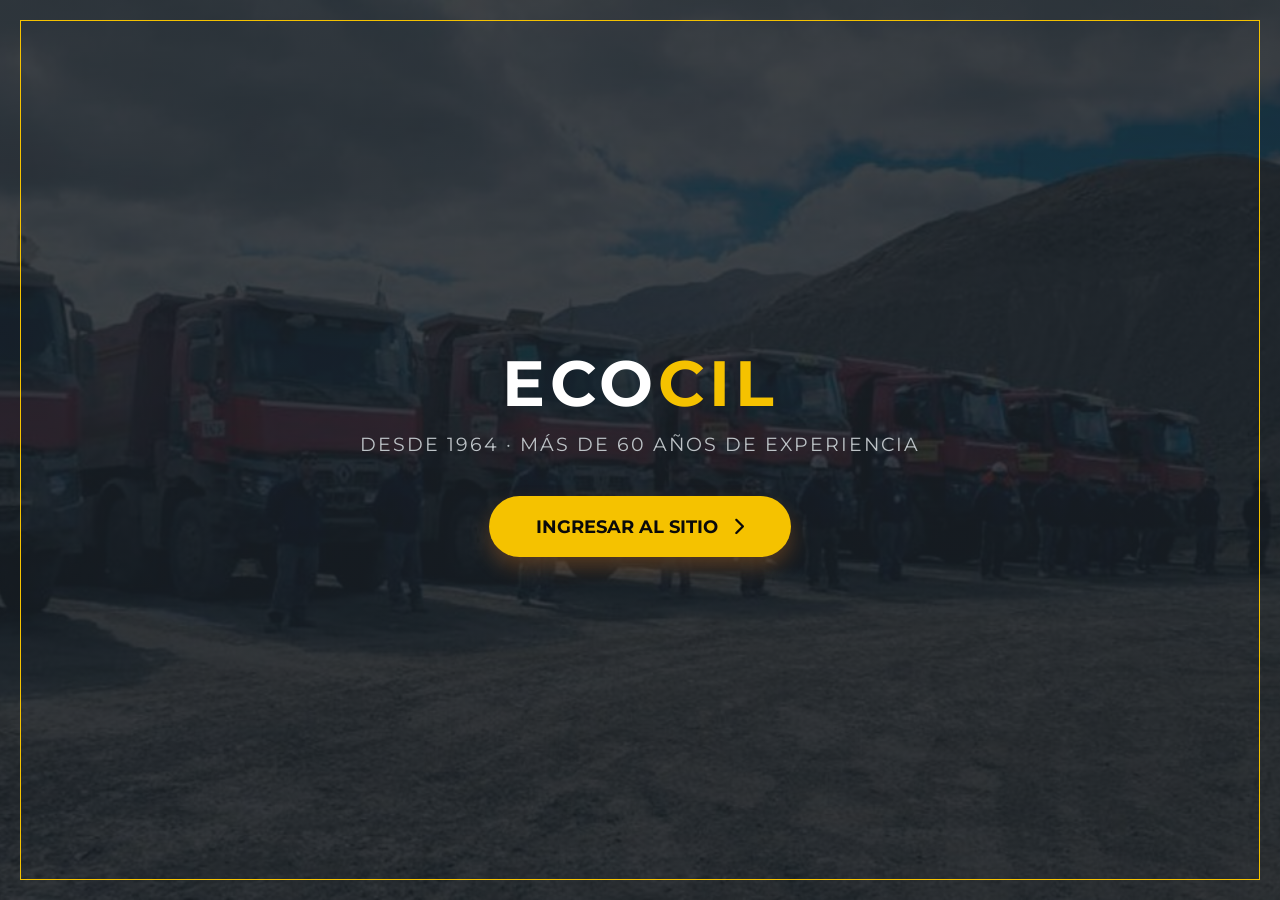
==== index.html @ 7b939b6f "Add files via upload" ====
<!DOCTYPE html>
<html lang="es">
<head>
    <meta charset="UTF-8">
    <meta name="viewport" content="width=device-width, initial-scale=1.0">
    <title>ECOCIL | Movimiento de Tierras</title>
    <link rel="stylesheet" href="https://cdnjs.cloudflare.com/ajax/libs/font-awesome/6.0.0/css/all.min.css">
    <link href="https://fonts.googleapis.com/css2?family=Montserrat:wght@400;700&display=swap" rel="stylesheet">
    
    <style>
        * {
            margin: 0;
            padding: 0;
            box-sizing: border-box;
        }

        body, html {
            height: 100%;
            font-family: 'Montserrat', sans-serif;
            background-color: #2c3e50; /* El azul oscuro de la V3 */
            overflow: hidden;
        }

        /* Fondo con superposición (Overlay) */
        .hero-container {
            height: 100vh;
            display: flex;
            align-items: center;
            justify-content: center;
            text-align: center;
            position: relative;
            /* Imagen de fondo genérica industrial/maquinaria */
            background: linear-gradient(rgba(27, 32, 37, 0.85), rgba(23, 31, 39, 0.85)), 
                        url('/assets/css/images/Foto_portada0.jpg');
            background-size: cover;
            background-position: center;
        }

        .content {
            z-index: 2;
            padding: 20px;
            animation: fadeIn 1.2s ease-out;
        }

        /* Estilo del Logo/Marca */
        .brand-name {
            color: #ffffff;
            font-size: 4rem;
            font-weight: 700;
            letter-spacing: 5px;
            margin-bottom: 10px;
            text-transform: uppercase;
        }

        .brand-name span {
            color: #F5C200; /* El naranja característico */
        }

        .subtitle {
            color: #bdc3c7;
            font-size: 1.2rem;
            margin-bottom: 40px;
            letter-spacing: 2px;
            text-transform: uppercase;
        }

        /* El botón central */
        .btn-enter {
            display: inline-block;
            padding: 18px 45px;
            background-color: #F5C200;
            color: #0A0A0A;
            text-decoration: none;
            font-weight: bold;
            font-size: 1.1rem;
            border-radius: 50px;
            transition: all 0.3s ease;
            box-shadow: 0 10px 20px rgba(230, 126, 34, 0.3);
            border: 2px solid transparent;
        }

        .btn-enter:hover {
            background-color: transparent;
            border-color: #F5C200;
            transform: translateY(-5px);
            box-shadow: 0 15px 30px #F5C200;
            color: #ffffff;
        }

        .btn-enter i {
            margin-left: 10px;
        }

        /* Animación suave de entrada */
        @keyframes fadeIn {
            from { opacity: 0; transform: translateY(20px); }
            to { opacity: 1; transform: translateY(0); }
        }

        /* Decoración de bordes */
        .frame {
            position: absolute;
            top: 20px;
            bottom: 20px;
            left: 20px;
            right: 20px;
            border: 1px solid #F5C200;
            pointer-events: none;
        }
    </style>
</head>
<body>

    <div class="hero-container">
        <div class="frame"></div>
        
        <div class="content">
            <h1 class="brand-name">ECO<span>CIL</span></h1>
            <p class="subtitle">Desde 1964 · Más de 60 años de experiencia</p>
            
            <a href="landing.html" class="btn-enter">
                INGRESAR AL SITIO <i class="fas fa-chevron-right"></i>
            </a>
        </div>
        
    </div>
    
</body>
</html>
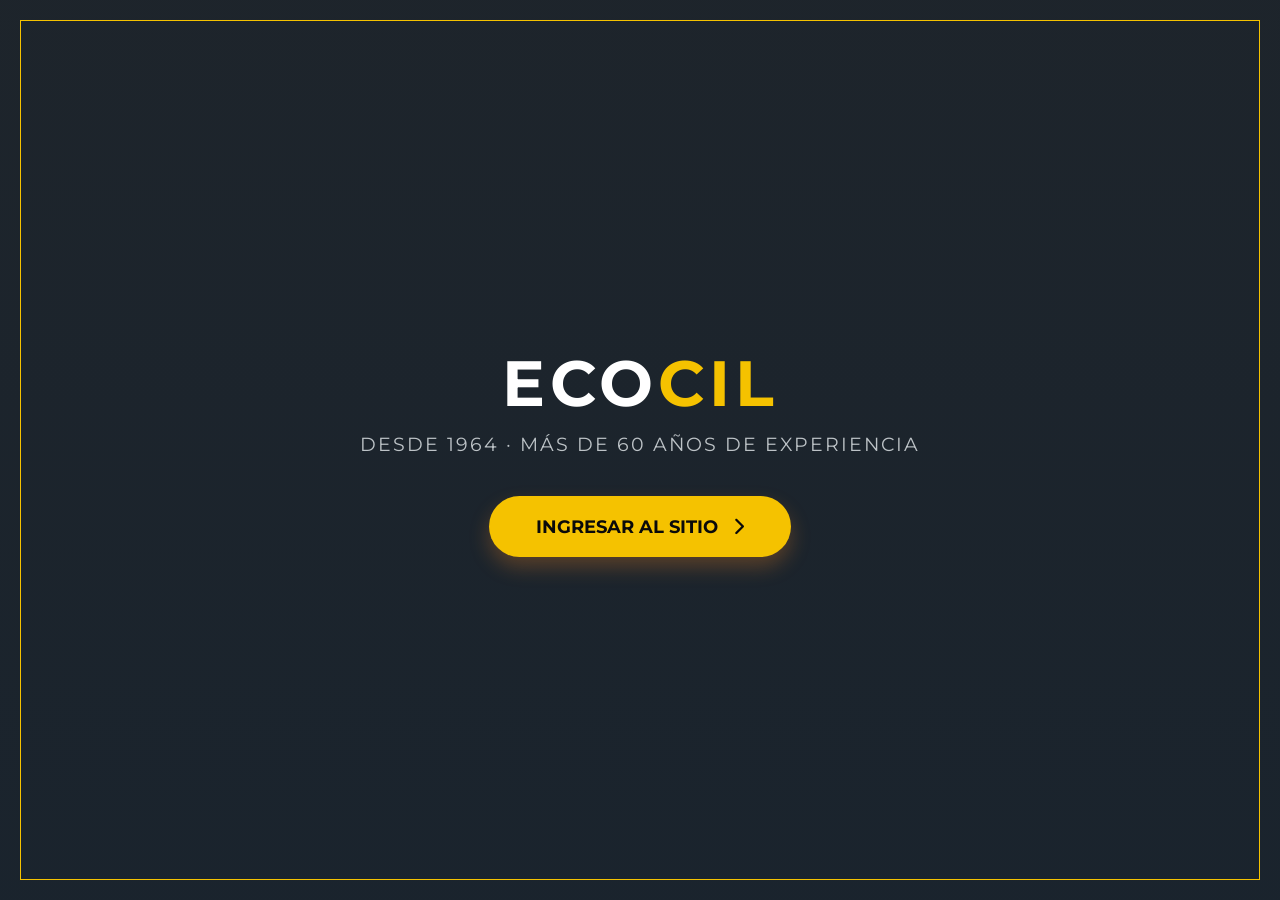
==== commit 2aa6badf: "Update index.html" ====
--- a/index.html
+++ b/index.html
@@ -31,7 +31,7 @@
             position: relative;
             /* Imagen de fondo genérica industrial/maquinaria */
             background: linear-gradient(rgba(27, 32, 37, 0.85), rgba(23, 31, 39, 0.85)), 
-                        url('/assets/css/images/Foto_portada0.jpg');
+                        url('https://images.unsplash.com/photo-1581094794329-c8112a89af12?q=80&w=2000');
             background-size: cover;
             background-position: center;
         }
@@ -126,4 +126,4 @@
     </div>
     
 </body>
-</html>+</html>
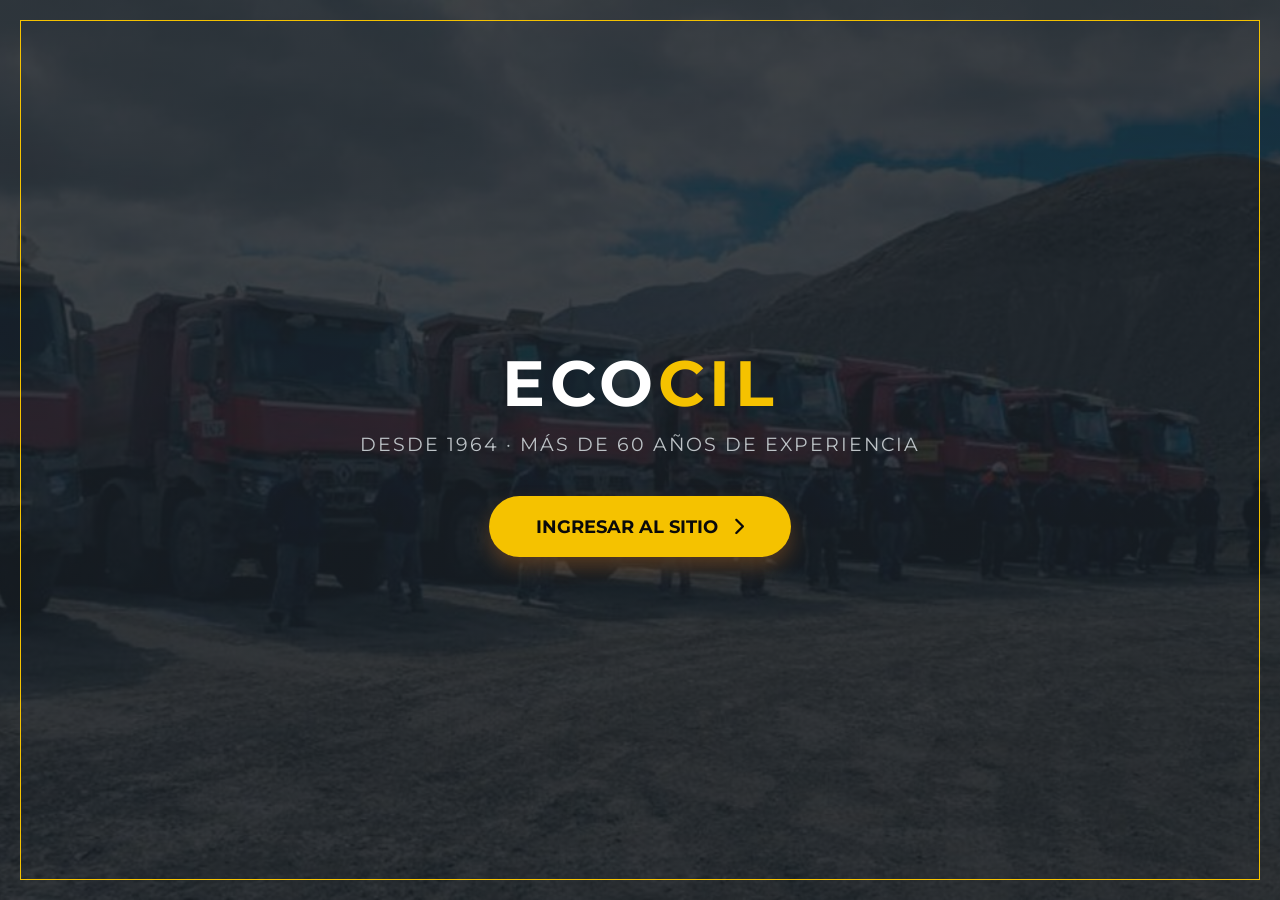
==== commit 157ec648: "Update index.html" ====
--- a/index.html
+++ b/index.html
@@ -31,7 +31,7 @@
             position: relative;
             /* Imagen de fondo genérica industrial/maquinaria */
             background: linear-gradient(rgba(27, 32, 37, 0.85), rgba(23, 31, 39, 0.85)), 
-                        url('https://images.unsplash.com/photo-1581094794329-c8112a89af12?q=80&w=2000');
+                        url('https://c-salas.github.io/Ecocil-V3/images/fotoportada.jpg');
             background-size: cover;
             background-position: center;
         }
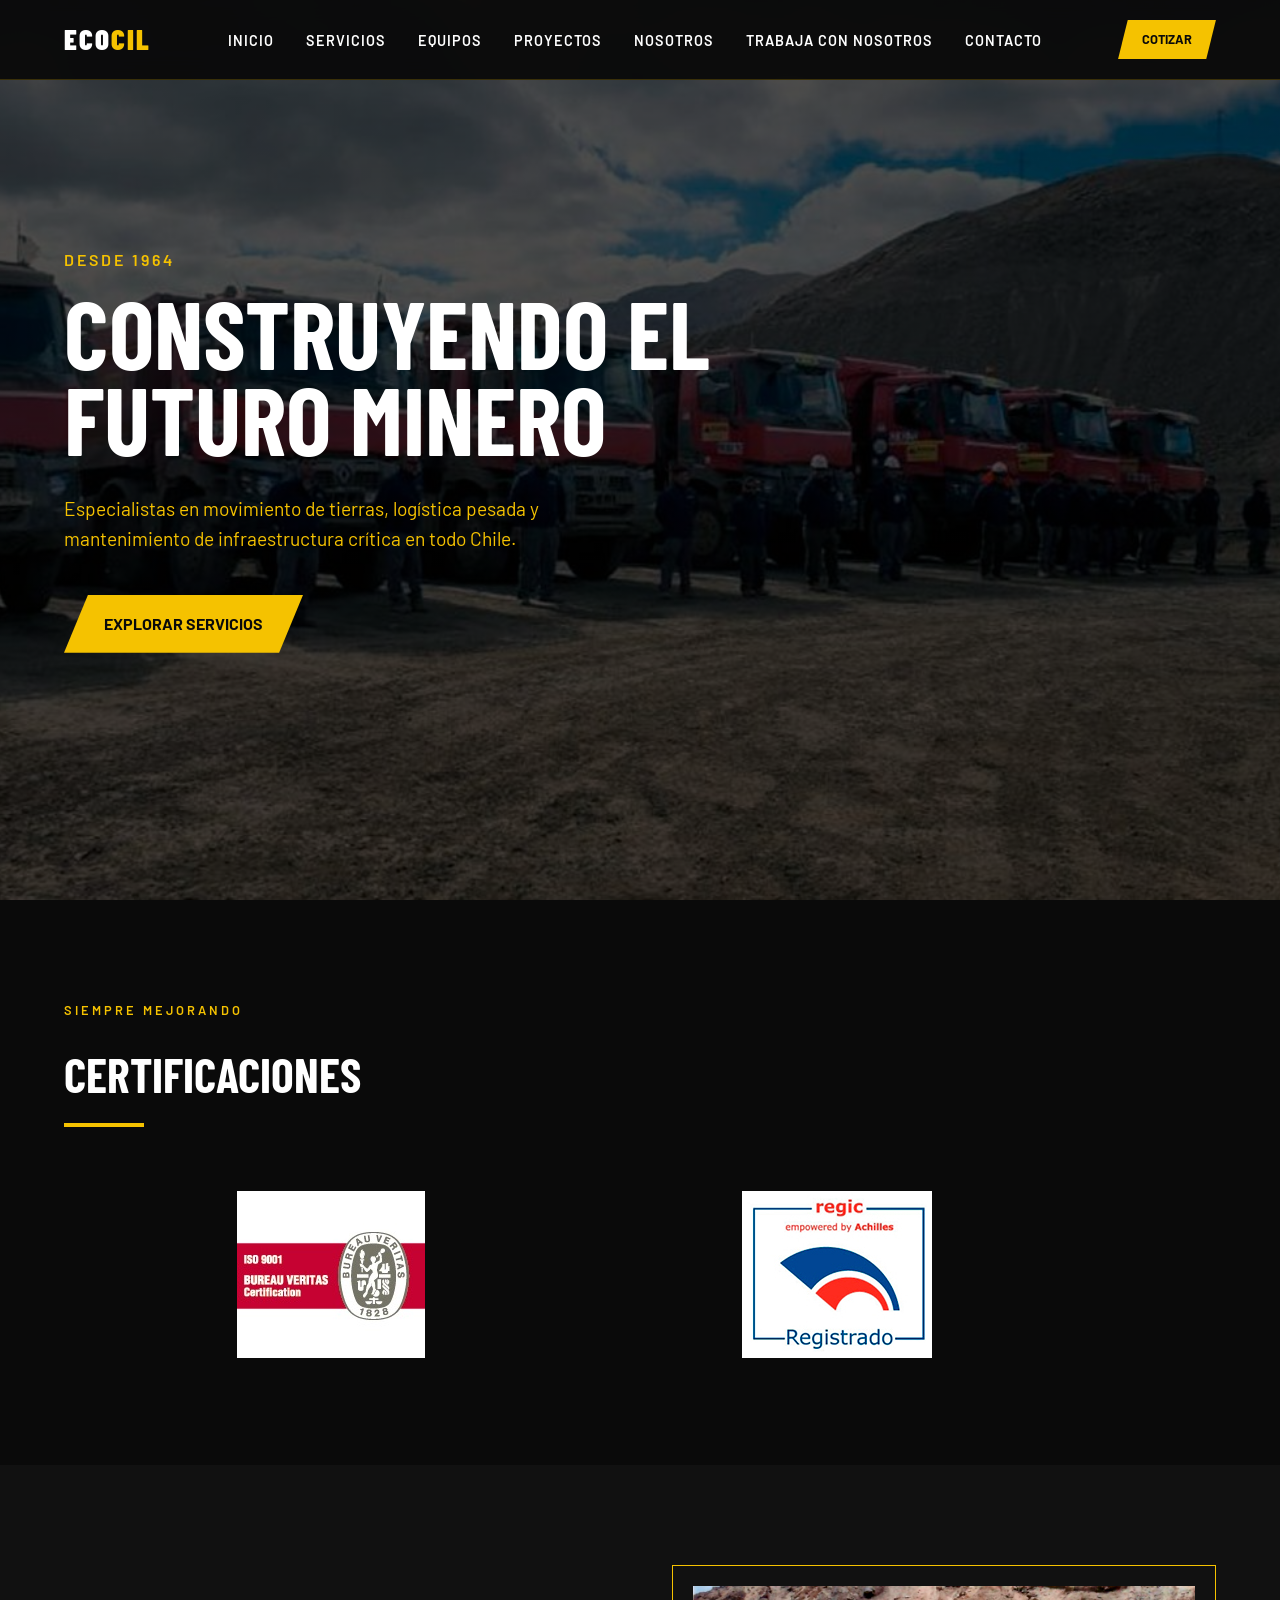
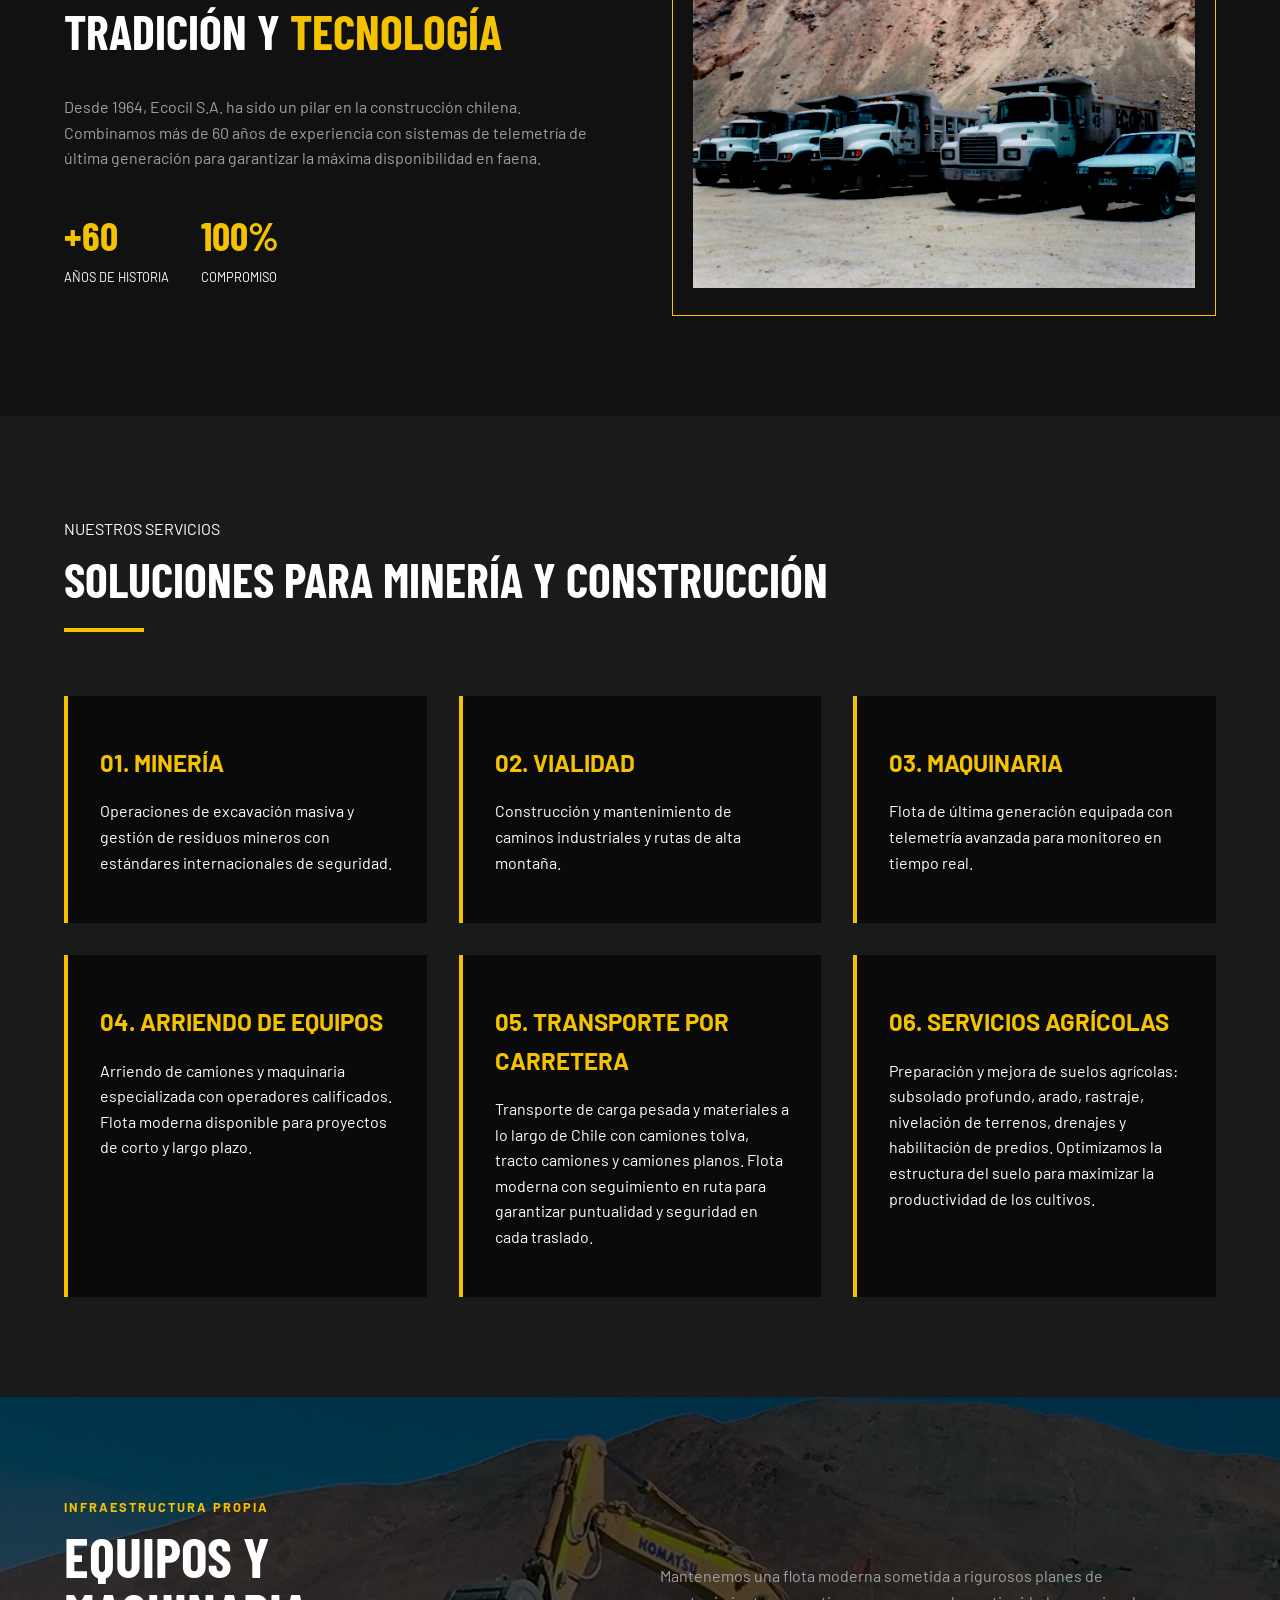
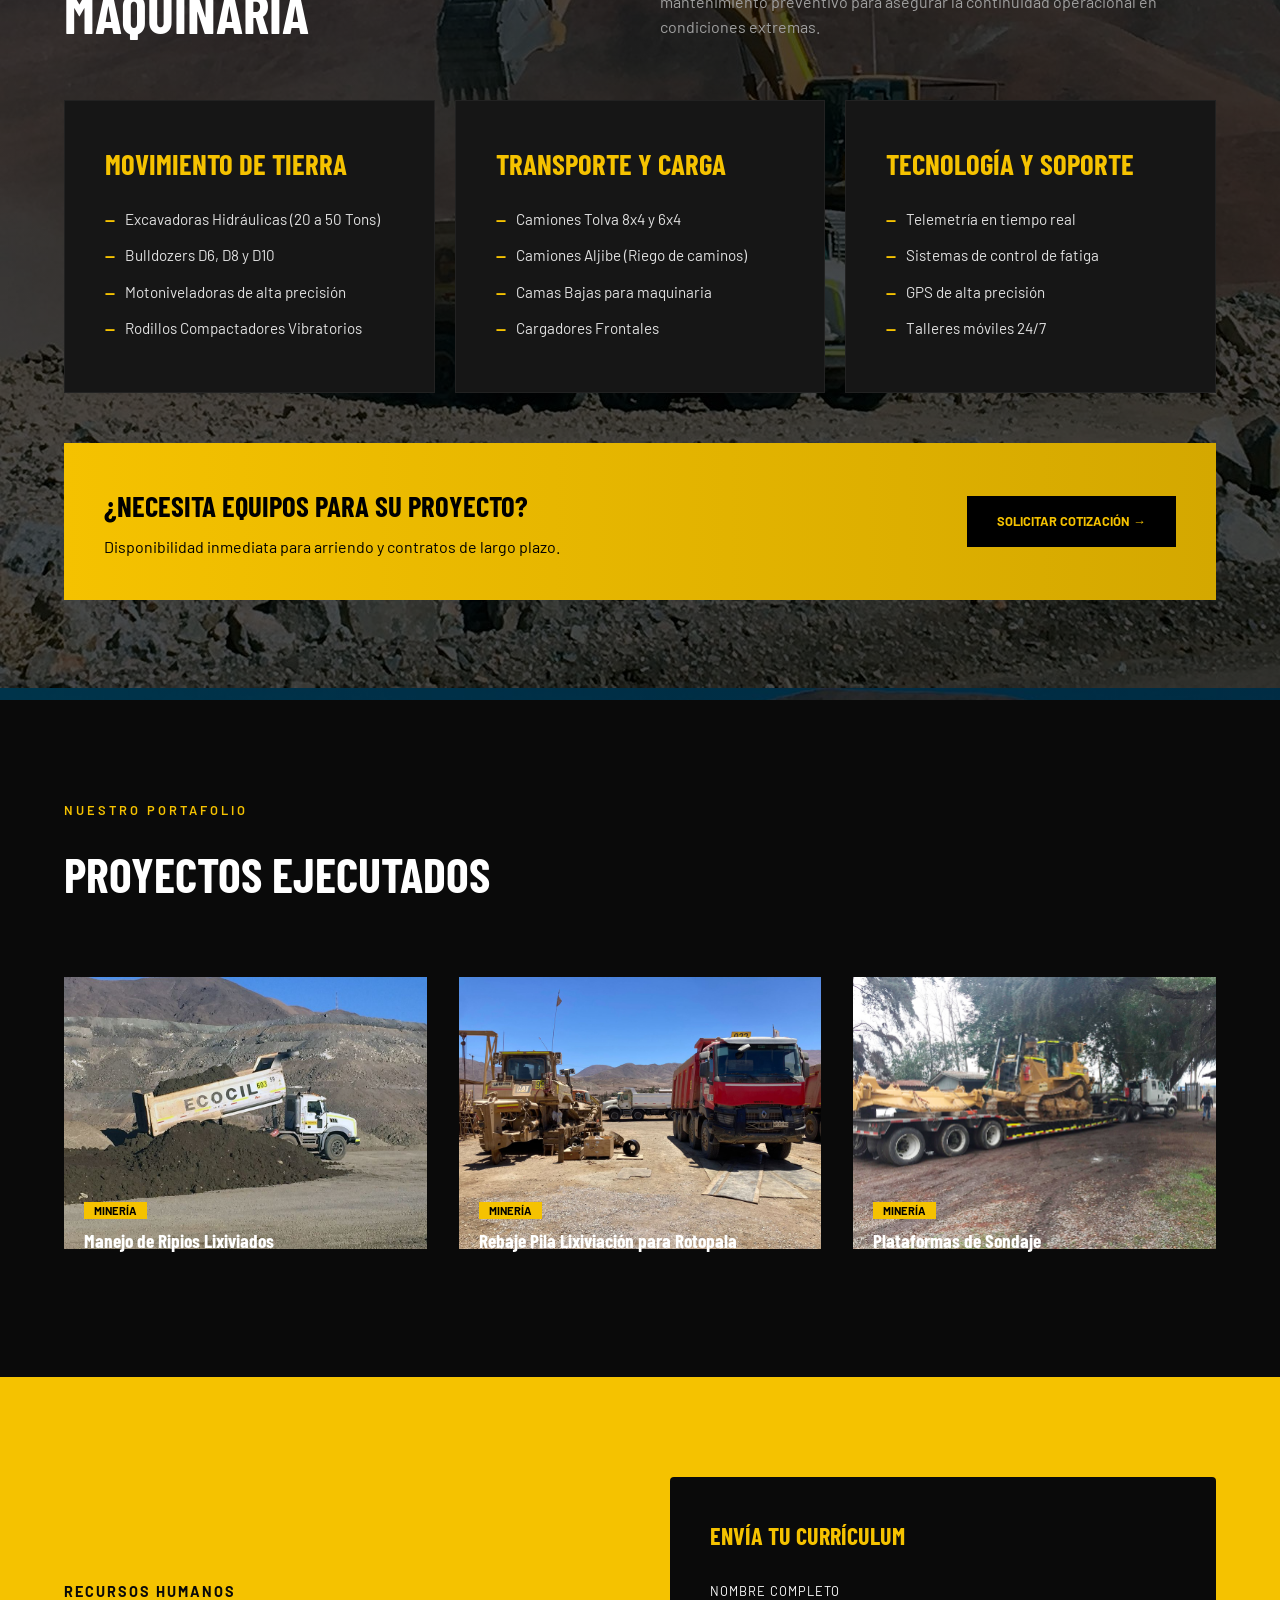
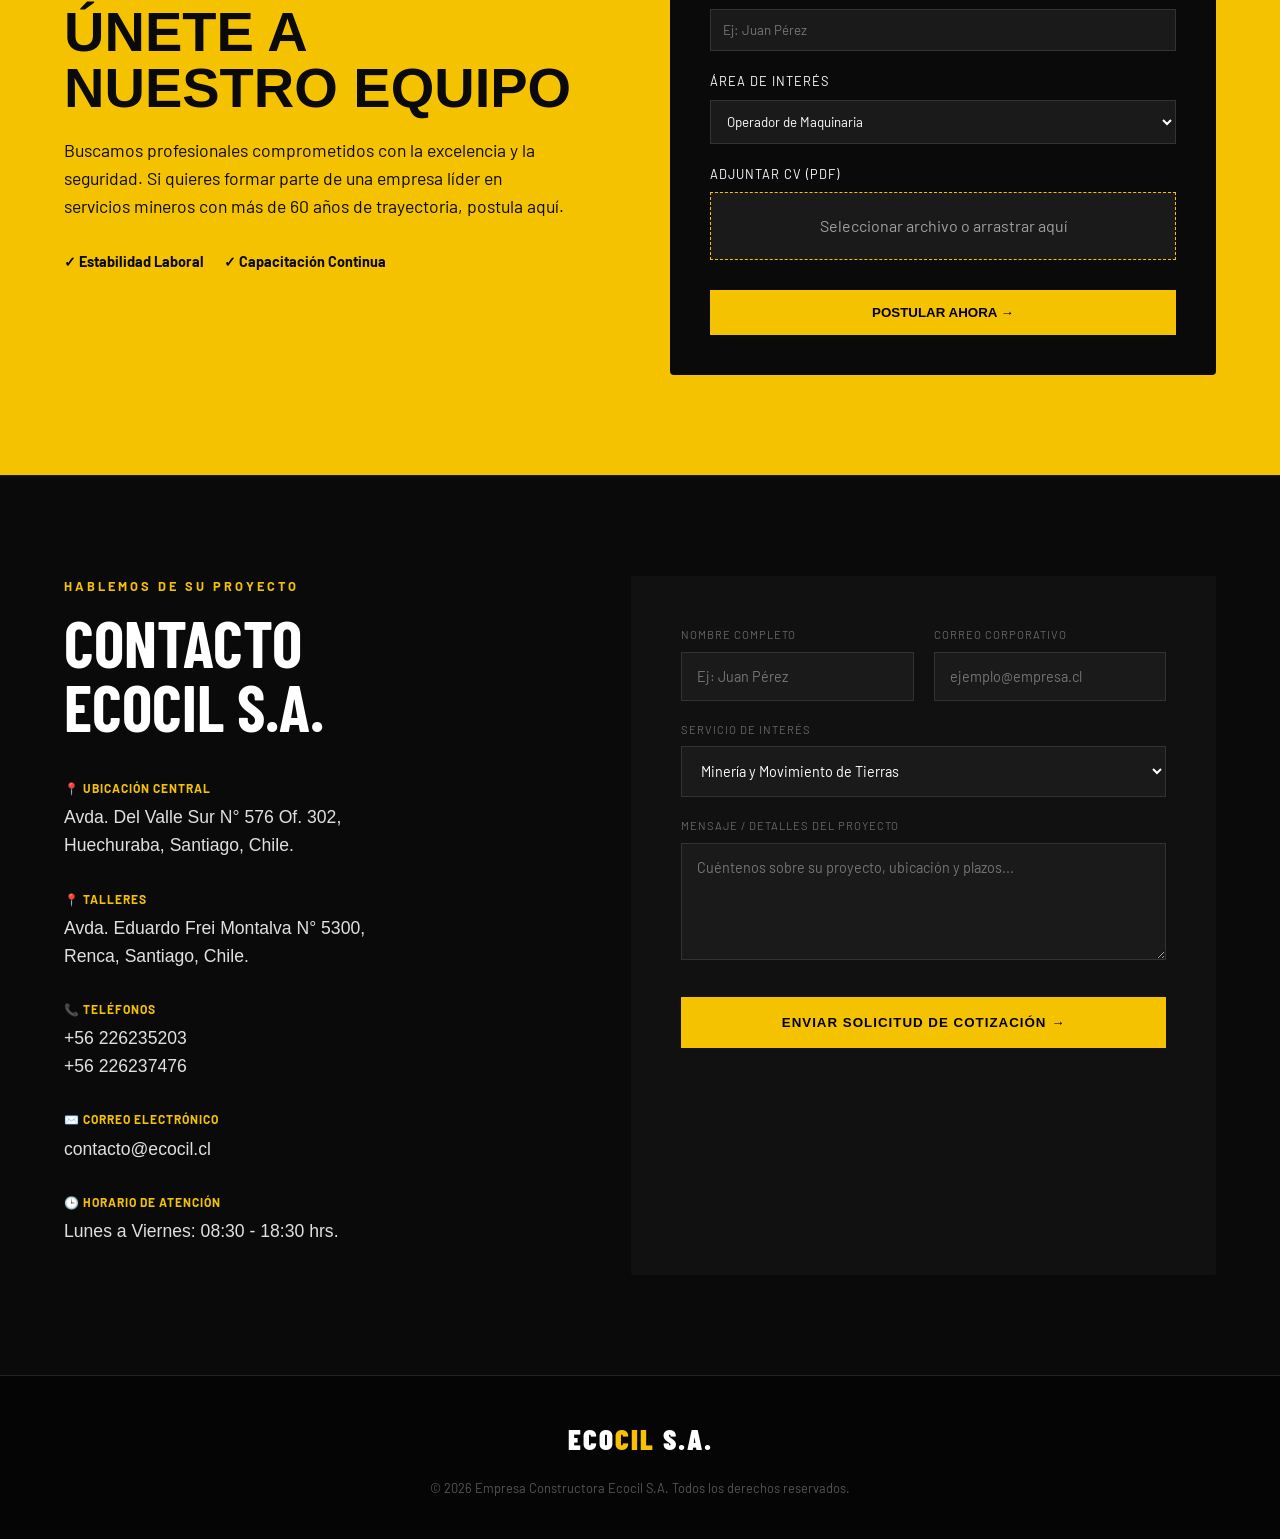
==== commit ea77a191: "Add files via upload" ====
--- a/index.html
+++ b/index.html
@@ -3,127 +3,358 @@
 <head>
     <meta charset="UTF-8">
     <meta name="viewport" content="width=device-width, initial-scale=1.0">
-    <title>ECOCIL | Movimiento de Tierras</title>
-    <link rel="stylesheet" href="https://cdnjs.cloudflare.com/ajax/libs/font-awesome/6.0.0/css/all.min.css">
-    <link href="https://fonts.googleapis.com/css2?family=Montserrat:wght@400;700&display=swap" rel="stylesheet">
-    
-    <style>
-        * {
-            margin: 0;
-            padding: 0;
-            box-sizing: border-box;
-        }
-
-        body, html {
-            height: 100%;
-            font-family: 'Montserrat', sans-serif;
-            background-color: #2c3e50; /* El azul oscuro de la V3 */
-            overflow: hidden;
-        }
-
-        /* Fondo con superposición (Overlay) */
-        .hero-container {
-            height: 100vh;
-            display: flex;
-            align-items: center;
-            justify-content: center;
-            text-align: center;
-            position: relative;
-            /* Imagen de fondo genérica industrial/maquinaria */
-            background: linear-gradient(rgba(27, 32, 37, 0.85), rgba(23, 31, 39, 0.85)), 
-                        url('https://c-salas.github.io/Ecocil-V3/images/fotoportada.jpg');
-            background-size: cover;
-            background-position: center;
-        }
-
-        .content {
-            z-index: 2;
-            padding: 20px;
-            animation: fadeIn 1.2s ease-out;
-        }
-
-        /* Estilo del Logo/Marca */
-        .brand-name {
-            color: #ffffff;
-            font-size: 4rem;
-            font-weight: 700;
-            letter-spacing: 5px;
-            margin-bottom: 10px;
-            text-transform: uppercase;
-        }
-
-        .brand-name span {
-            color: #F5C200; /* El naranja característico */
-        }
-
-        .subtitle {
-            color: #bdc3c7;
-            font-size: 1.2rem;
-            margin-bottom: 40px;
-            letter-spacing: 2px;
-            text-transform: uppercase;
-        }
-
-        /* El botón central */
-        .btn-enter {
-            display: inline-block;
-            padding: 18px 45px;
-            background-color: #F5C200;
-            color: #0A0A0A;
-            text-decoration: none;
-            font-weight: bold;
-            font-size: 1.1rem;
-            border-radius: 50px;
-            transition: all 0.3s ease;
-            box-shadow: 0 10px 20px rgba(230, 126, 34, 0.3);
-            border: 2px solid transparent;
-        }
-
-        .btn-enter:hover {
-            background-color: transparent;
-            border-color: #F5C200;
-            transform: translateY(-5px);
-            box-shadow: 0 15px 30px #F5C200;
-            color: #ffffff;
-        }
-
-        .btn-enter i {
-            margin-left: 10px;
-        }
-
-        /* Animación suave de entrada */
-        @keyframes fadeIn {
-            from { opacity: 0; transform: translateY(20px); }
-            to { opacity: 1; transform: translateY(0); }
-        }
-
-        /* Decoración de bordes */
-        .frame {
-            position: absolute;
-            top: 20px;
-            bottom: 20px;
-            left: 20px;
-            right: 20px;
-            border: 1px solid #F5C200;
-            pointer-events: none;
-        }
-    </style>
+    <title>Ecocil S.A. | Innovación en Construcción</title>
+	<link rel="stylesheet" href="assets/css/main.css" />
+    <link href="https://fonts.googleapis.com/css2?family=Barlow+Condensed:wght@700;900&family=Barlow:wght@300;400;600&display=swap" rel="stylesheet">
+	
 </head>
 <body>
 
-    <div class="hero-container">
-        <div class="frame"></div>
+    <nav>
+        <div class="logo">
+            <a href="index.html">ECO<span>CIL</span></a>
+        </div>
+        <ul class="nav-links">
+            <li><a href="index.html">Inicio</a></li>
+            <li><a href="servicios.html">Servicios</a></li>
+			<li><a href="maquinaria.html">Equipos</a></li>
+            <li><a href="proyectos.html">Proyectos</a></li>
+			<li><a href="nosotros.html">Nosotros</a></li>
+			<li><a href="#unete">Trabaja con Nosotros</a></li>
+            <li><a href="#contacto">Contacto</a></li>
+        </ul>
+        <a href="#contacto" class="btn" style="padding: 0.6rem 1.5rem; font-size: 0.8rem;">Cotizar</a>
+    </nav>
+
+	<!--Inicio-->
+
+    <section class="hero" id="inicio">
+        <div class="hero-content reveal">
+            <span class="hero-tag">Desde 1964</span>
+            <h1>Construyendo el <br><span>Futuro Minero</span></h1>
+            <p style="font-size: 1.2rem; color: #f5c200; margin-bottom: 2.5rem; max-width: 600px;">
+                Especialistas en movimiento de tierras, logística pesada y mantenimiento de infraestructura crítica en todo Chile.
+            </p>
+            <a href="#servicios" class="btn">Explorar Servicios</a>
+        </div>
+    </section>
+
+    	<!--Certificaciones-->
+    <section id="proyectos" style="padding: 100px 5%;">
+        <div class="section-header reveal">
+            <span class="hero-tag" style="font-size: 0.8rem;">Siempre mejorando</span>
+            <h2>Certificaciones</h2>
+            <div style="width: 80px; height: 4px; background: var(--primary); margin-top: 10px;"></div>
+        </div>
+        <div style="padding-left: 15%;">
+            <div class="services-grid">
+                <div class="reveal" >
+                    <img src="/images/bureauveritas.jpg"    brightness(0.6); transition: var(--transition);">
+                    <div style="position: absolute; bottom: 20px;">
+    
+                    </div>
+                </div>
+                <div class="reveal" >
+                    <img src="/images/registro.jpg"    brightness(0.6); transition: var(--transition);">                  
+                    </div>
+
+            </div>
+        </div>
+    </section>
+
+
+    	<!--Nosotros-->
+
+    <section id="nosotros" style="padding: 100px 5%; background: #111; display: grid; grid-template-columns: repeat(auto-fit, minmax(300px, 1fr)); gap: 4rem; align-items: center;">
+        <div class="reveal">
+            <h2 style="font-family: 'Barlow Condensed'; font-size: 3rem; margin-bottom: 1.5rem;">TRADICIÓN Y <span style="color: var(--primary);">TECNOLOGÍA</span></h2>
+            <p style="color: var(--text-gray); margin-bottom: 2rem;">
+                Desde 1964, Ecocil S.A. ha sido un pilar en la construcción chilena. Combinamos más de 60 años de experiencia con sistemas de telemetría de última generación para garantizar la máxima disponibilidad en faena.
+            </p>
+            <div style="display: flex; gap: 2rem;">
+                <div>
+                    <h3 style="color: var(--primary); font-size: 2.5rem; font-family: 'Barlow Condensed';">+60</h3>
+                    <p style="font-size: 0.8rem; text-transform: uppercase;">Años de Historia</p>
+                </div>
+                <div>
+                    <h3 style="color: var(--primary); font-size: 2.5rem; font-family: 'Barlow Condensed';">100%</h3>
+                    <p style="font-size: 0.8rem; text-transform: uppercase;">Compromiso</p>
+                </div>
+            </div>
+        </div>
+        <div class="reveal" style="border: 1px solid var(--primary); padding: 20px; position: relative;">
+            <img src="/images/nosotros_1.jpg" style="width: 100%; filter: contrast(1.2);">
+        </div>
+    </section>
+
+
+	<!--Servicios-->
+
+    <section class="services" id="servicios">
+        <div class="section-header reveal">
+			<p>NUESTROS SERVICIOS</p>
+            <h2>Soluciones para Minería y Construcción</h2>
+            <div style="width: 80px; height: 4px; background: var(--primary); margin-top: 10px;"></div>
+            
+        </div>
+        <div class="services-grid">
+            <div class="service-card reveal">
+                <h3>01. Minería</h3>
+                <p>Operaciones de excavación masiva y gestión de residuos mineros con estándares internacionales de seguridad.</p>
+            </div>
+            <div class="service-card reveal">
+                <h3>02. Vialidad</h3>
+                <p>Construcción y mantenimiento de caminos industriales y rutas de alta montaña.</p>
+            </div>
+            <div class="service-card reveal">
+                <h3>03. Maquinaria</h3>
+                <p>Flota de última generación equipada con telemetría avanzada para monitoreo en tiempo real.</p>
+            </div>
+			    <div class="service-card reveal">
+                <h3>04. Arriendo de Equipos</h3>
+                <p>Arriendo de camiones y maquinaria especializada con operadores calificados. Flota moderna disponible para proyectos de corto y largo plazo.</p>
+            </div>
+			    <div class="service-card reveal">
+                <h3>05. Transporte por Carretera</h3>
+                <p>Transporte de carga pesada y materiales a lo largo de Chile con camiones tolva, tracto camiones y camiones planos. Flota moderna con seguimiento en ruta para garantizar puntualidad y seguridad en cada traslado.</p>
+            </div>
+			    <div class="service-card reveal">
+                <h3>06. Servicios Agrícolas</h3>
+                <p>Preparación y mejora de suelos agrícolas: subsolado profundo, arado, rastraje, nivelación de terrenos, drenajes y habilitación de predios. Optimizamos la estructura del suelo para maximizar la productividad de los cultivos.</p>
+            </div>
+        </div>
+    </section>
+
+	<!--Equipos-->
+
+
+<section class="maquinaria-section" id="maquinaria">
+    <div class="maquinaria-header reveal">
+        <div>
+            <span class="tag">Infraestructura Propia</span>
+            <h2>Equipos y <br>Maquinaria</h2>
+        </div>
+        <p>
+            Mantenemos una flota moderna sometida a rigurosos planes de mantenimiento preventivo para asegurar la continuidad operacional en condiciones extremas.
+        </p>
+    </div>
+
+    <div class="equipos-grid">
+        <article class="equipo-card">
+            <h3>Movimiento de Tierra</h3>
+            <ul>
+                <li>Excavadoras Hidráulicas (20 a 50 Tons)</li>
+                <li>Bulldozers D6, D8 y D10</li>
+                <li>Motoniveladoras de alta precisión</li>
+                <li>Rodillos Compactadores Vibratorios</li>
+            </ul>
+        </article>
+
+        <article class="equipo-card">
+            <h3>Transporte y Carga</h3>
+            <ul>
+                <li>Camiones Tolva 8x4 y 6x4</li>
+                <li>Camiones Aljibe (Riego de caminos)</li>
+                <li>Camas Bajas para maquinaria</li>
+                <li>Cargadores Frontales</li>
+            </ul>
+        </article>
+
+        <article class="equipo-card">
+            <h3>Tecnología y Soporte</h3>
+            <ul>
+                <li>Telemetría en tiempo real</li>
+                <li>Sistemas de control de fatiga</li>
+                <li>GPS de alta precisión</li>
+                <li>Talleres móviles 24/7</li>
+            </ul>
+        </article>
+    </div>
+
+    <div class="maquinaria-footer">
+        <div class="footer-content">
+            <h3>¿Necesita equipos para su proyecto?</h3>
+            <p>Disponibilidad inmediata para arriendo y contratos de largo plazo.</p>
+        </div>
+        <a href="#contacto" class="btn-maquinaria">Solicitar Cotización →</a>
+    </div>
+</section>
+
+	<!--Proyectos-->
+
+
+	<section id="proyectos" style="padding: 100px 5%; background: var(--bg-dark);">
+        <div class="section-header reveal">
+            <span class="hero-tag" style="font-size: 0.8rem;">Nuestro Portafolio</span>
+            <h2>Proyectos Ejecutados</h2>
+        </div>
+
+        <div class="services-grid">
+            <div class="reveal" style="position: relative; overflow: hidden; height: 300px;">
+                <img src="/images/IMG_3999.jpg" alt="Minería" >
+                <div style="position: absolute; bottom: 20px; left: 20px;">
+                    <span style="background: var(--primary); color: black; padding: 2px 10px; font-size: 0.7rem; font-weight: 700;">MINERÍA</span>
+                    <h4 style="margin-top: 5px; font-family: 'Barlow Condensed'; font-size: 1.2rem;">Manejo de Ripios Lixiviados</h4>
+                </div>
+            </div>
+            <div class="reveal" style="position: relative; overflow: hidden; height: 300px;">
+                <img src="/images/que_hacemos_2.jpg" alt="Sondaje" >
+                <div style="position: absolute; bottom: 20px; left: 20px;">
+                    <span style="background: var(--primary); color: black; padding: 2px 10px; font-size: 0.7rem; font-weight: 700;">MINERÍA</span>
+                    <h4 style="margin-top: 5px; font-family: 'Barlow Condensed'; font-size: 1.2rem;">Rebaje Pila Lixiviación para Rotopala</h4>
+                </div>
+            </div>
+			   <div class="reveal" style="position: relative; overflow: hidden; height: 300px;">
+                <img src="/images/hacemos_1.jpg" alt="Sondaje" >
+                <div style="position: absolute; bottom: 20px; left: 20px;">
+                    <span style="background: var(--primary); color: black; padding: 2px 10px; font-size: 0.7rem; font-weight: 700;">MINERÍA</span>
+                    <h4 style="margin-top: 5px; font-family: 'Barlow Condensed'; font-size: 1.2rem;">Plataformas de Sondaje</h4>
+                </div>
+            </div>
+        </div>
+    </section>
+
+
+
+    <!--Trabaja con nosotros-->
+	
+
+<section class="trabaja-section" id="unete">
+    <div class="trabaja-content reveal">
+        <span style="text-transform: uppercase; font-weight: 700; letter-spacing: 2px; font-size: 0.9rem;">Recursos Humanos</span>
+        <h2>Únete a <br>Nuestro Equipo</h2>
+        <p>
+            Buscamos profesionales comprometidos con la excelencia y la seguridad. Si quieres formar parte de una empresa líder en servicios mineros con más de 60 años de trayectoria, postula aquí.
+        </p>
+        <div style="display: flex; gap: 20px; font-weight: 700; font-size: 0.9rem;">
+            <div>✓ Estabilidad Laboral</div>
+            <div>✓ Capacitación Continua</div>
+        </div>
+    </div>
+
+    <div class="trabaja-form-container">
+        <h3>Envía tu Currículum</h3>
+        <form>
+            <div class="form-group">
+                <label>Nombre Completo</label>
+                <input type="text" placeholder="Ej: Juan Pérez">
+            </div>
+            
+            <div class="form-group">
+                <label>Área de Interés</label>
+                <select>
+                    <option>Operador de Maquinaria</option>
+                    <option>Mecánico de Planta</option>
+                    <option>Ingeniería y Proyectos</option>
+                    <option>Administración</option>
+                    <option>Logística y Transporte</option>
+                </select>
+            </div>
+
+            <div class="form-group">
+                <label>Adjuntar CV (PDF)</label>
+                <div class="file-input-wrapper">
+                    <span>Seleccionar archivo o arrastrar aquí</span>
+                    <input type="file" style="position: absolute; opacity: 0; left: 0; top: 0; width: 100%; height: 100%; cursor: pointer;">
+                </div>
+            </div>
+
+            <button type="submit" class="btn-enviar-cv">Postular Ahora →</button>
+        </form>
+    </div>
+</section>
+
+<!--Contacto-->
+
+<section class="contacto-section" id="contacto">
+    <div class="info-contacto reveal">
+        <span class="tag">Hablemos de su proyecto</span>
+        <h2>Contacto <br>Ecocil S.A.</h2>
         
-        <div class="content">
-            <h1 class="brand-name">ECO<span>CIL</span></h1>
-            <p class="subtitle">Desde 1964 · Más de 60 años de experiencia</p>
-            
-            <a href="landing.html" class="btn-enter">
-                INGRESAR AL SITIO <i class="fas fa-chevron-right"></i>
-            </a>
-        </div>
+        <div class="detalle-item">
+            <h4>📍 Ubicación Central</h4>
+            <p>Avda. Del Valle Sur N° 576 Of. 302,<br> Huechuraba, Santiago, Chile.</p>
+        </div>
+
+        <div class="detalle-item">
+            <h4>📍 Talleres</h4>
+            <p>Avda. Eduardo Frei Montalva N° 5300,<br> Renca, Santiago, Chile.</p>
+        </div>
+
+
+        <div class="detalle-item">
+            <h4>📞 Teléfonos</h4>
+            <p>+56  226235203 <br> +56 226237476</p>
+        </div>
+
+        <div class="detalle-item">
+            <h4>✉️ Correo Electrónico</h4>
+            <p>contacto@ecocil.cl</p>
+        </div>
+
+        <div class="detalle-item">
+            <h4>🕒 Horario de Atención</h4>
+            <p>Lunes a Viernes: 08:30 - 18:30 hrs.</p>
+        </div>
+    </div>
+
+    <div class="form-contacto">
+        <form >
+            <div class="grid-inputs">
+                <div>
+                    <label>Nombre Completo</label>
+                    <input type="text" placeholder="Ej: Juan Pérez">
+                </div>
+                <div>
+                    <label>Correo Corporativo</label>
+                    <input type="email" placeholder="ejemplo@empresa.cl">
+                </div>
+                <div class="form-group-full">
+                    <label>Servicio de Interés</label>
+                    <select>
+                        <option>Minería y Movimiento de Tierras</option>
+                        <option>Arriendo de Maquinaria</option>
+                        <option>Obras Viales</option>
+                        <option>Transporte de Carga Pesada</option>
+                        <option>Otro requerimiento</option>
+                    </select>
+                </div>
+                <div class="form-group-full">
+                    <label>Mensaje / Detalles del Proyecto</label>
+                    <textarea rows="5" placeholder="Cuéntenos sobre su proyecto, ubicación y plazos..."></textarea>
+                </div>
+            </div>
+            <button type="submit" class="btn-submit-contacto">Enviar Solicitud de Cotización →</button>
+        </form>
+    </div>
+</section>
+
+	<!--Footer-->
+
+    <footer style="padding: 40px 5%; border-top: 1px solid #222; text-align: center; background: #050505;">
+        <div class="logo" style="margin-bottom: 1rem;">ECO<span>CIL</span> S.A.</div>
+        <p style="font-size: 0.8rem; color: #555;">© 2026 Empresa Constructora Ecocil S.A. Todos los derechos reservados.</p>
+    </footer>
+
+    <script>
+        // Función para animar elementos al hacer scroll
+        function reveal() {
+            var reveals = document.querySelectorAll(".reveal");
+            for (var i = 0; i < reveals.length; i++) {
+                var windowHeight = window.innerHeight;
+                var elementTop = reveals[i].getBoundingClientRect().top;
+                var elementVisible = 150;
+                if (elementTop < windowHeight - elementVisible) {
+                    reveals[i].classList.add("active");
+                }
+            }
+        }
         
-    </div>
-    
+        window.addEventListener("scroll", reveal);
+
+        // Ejecutar una vez al cargar por si hay elementos visibles
+        reveal();
+    </script>
+
 </body>
-</html>
+</html>
--- a/assets/css/main.css
+++ b/assets/css/main.css
@@ -0,0 +1,685 @@
+@import url("https://fonts.googleapis.com/css?family=Source+Sans+Pro:300,900");
+@import url("fontawesome-all.min.css");
+
+
+        :root {
+            --primary: #F5C200; /* Amarillo Construcción */
+            --primary-dark: #D4A800;
+            --bg-dark: #0A0A0A;
+            --surface: #1A1A1A;
+            --text-light: #FFFFFF;
+            --text-gray: #A0A0A0;
+            --transition: all 0.3s cubic-bezier(0.4, 0, 0.2, 1);
+        }
+
+        * {
+            margin: 0;
+            padding: 0;
+            box-sizing: border-box;
+        }
+
+        body {
+            font-family: 'Barlow', sans-serif;
+            background-color: var(--bg-dark);
+            color: var(--text-light);
+            line-height: 1.6;
+            overflow-x: hidden;
+        }
+
+        /* --- NAVEGACIÓN --- */
+        nav {
+            position: fixed;
+            top: 0;
+            width: 100%;
+            height: 80px;
+            display: flex;
+            justify-content: space-between;
+            align-items: center;
+            padding: 0 5%;
+            background: rgba(10, 10, 10, 0.95);
+            backdrop-filter: blur(10px);
+            z-index: 1000;
+            border-bottom: 1px solid rgba(245, 194, 0, 0.2);
+        }
+
+        
+
+        .logo {
+            font-family: 'Barlow Condensed', sans-serif;
+            font-size: 1.8rem;
+            font-weight: 900;
+            letter-spacing: 2px;
+            transition: all 0.3s ease;
+            cursor: pointer;
+        }
+
+        .logo a{
+            color: #FFF;
+            text-decoration: none;
+        }
+
+        .logo:hover {
+            transform: scale(1.1); /* Aumenta el tamaño un 10% */
+            
+        }
+        .logo span { color: var(--primary); }
+
+        .nav-links {
+            display: flex;
+            gap: 2rem;
+            list-style: none;
+        }
+
+        .nav-links a {
+            text-decoration: none;
+            color: var(--text-light);
+            font-weight: 600;
+            font-size: 0.9rem;
+            text-transform: uppercase;
+            letter-spacing: 1px;
+            transition: var(--transition);
+        }
+
+        .nav-links a:hover { 
+            color: var(--primary); 
+            transform: scale(1.1);
+        }
+
+        /* --- HERO SECTION --- */
+        .hero {
+            height: 100vh;
+            display: flex;
+            align-items: center;
+            padding: 0 5%;
+            background: linear-gradient(rgba(0,0,0,0.7), rgba(0,0,0,0.7)), 
+                        url('images/Foto_portada0.jpg');
+            background-size: cover;
+            background-position: center;
+        }
+
+        .hero-content {
+            max-width: 800px;
+        }
+
+        .hero-tag {
+            color: var(--primary);
+            font-weight: 600;
+            text-transform: uppercase;
+            letter-spacing: 3px;
+            margin-bottom: 1rem;
+            display: block;
+        }
+
+        .hero h1 {
+            font-family: 'Barlow Condensed', sans-serif;
+            font-size: clamp(3rem, 8vw, 6rem);
+            line-height: 0.9;
+            text-transform: uppercase;
+            margin-bottom: 2rem;
+        }
+
+        .btn {
+            display: inline-block;
+            padding: 1rem 2.5rem;
+            background: var(--primary);
+            color: var(--bg-dark);
+            text-decoration: none;
+            font-weight: 700;
+            text-transform: uppercase;
+            clip-path: polygon(10% 0, 100% 0, 90% 100%, 0 100%);
+            transition: var(--transition);
+        }
+
+        .btn:hover {
+            transform: translateY(-5px);
+            background: var(--primary-dark);
+        }
+
+        /* --- SECCIÓN SERVICIOS --- */
+        .services {
+            padding: 100px 5%;
+            background: var(--surface);
+    
+        }
+
+        .section-header {
+            margin-bottom: 4rem;
+        }
+
+        .section-header h2 {
+            font-family: 'Barlow Condensed', sans-serif;
+            font-size: 3rem;
+            text-transform: uppercase;
+        }
+
+        .services-grid {
+            display: grid;
+            grid-template-columns: repeat(auto-fit, minmax(300px, 1fr));
+            gap: 2rem;
+        }
+
+        .service-card {
+            background: var(--bg-dark);
+            padding: 3rem 2rem;
+            border-left: 4px solid var(--primary);
+            transition: var(--transition);
+        }
+
+        .service-card:hover {
+            background: #222;
+            transform: scale(1.02);
+        }
+
+        .service-card h3 {
+            color: var(--primary);
+            margin-bottom: 1rem;
+            font-size: 1.5rem;
+            text-transform: uppercase;
+        }
+
+        /* --- ANIMACIONES DE REVELADO --- */
+        .reveal {
+            opacity: 0;
+            transform: translateY(30px);
+            transition: all 0.8s ease-out;
+        }
+
+        .reveal.active {
+            opacity: 1;
+            transform: translateY(0);
+        }
+
+        /* --- RESPONSIVE --- */
+        @media (max-width: 768px) {
+            .nav-links { display: none; }
+            .hero h1 { font-size: 3.5rem; }
+        }
+   
+		
+    /* Estilos para la sección Equipos y Maquinaria */
+    .maquinaria-section {
+        padding: 100px 5%;
+        background-color: #0A0A0A; /* Fondo negro profundo */
+        color: #FFFFFF;
+        font-family: 'Barlow', sans-serif;
+        background: linear-gradient(rgba(0,0,0,0.7), rgba(0,0,0,0.7)), 
+                        url('images/fondo_equipos.jpg');
+    }
+
+    .maquinaria-header {
+        display: grid;
+        grid-template-columns: 1fr 1fr;
+        gap: 40px;
+        margin-bottom: 60px;
+        align-items: end;
+    }
+
+    .maquinaria-header .tag {
+        color: #F5C200; /* Amarillo Ecocil */
+        text-transform: uppercase;
+        letter-spacing: 2px;
+        font-weight: 700;
+        font-size: 0.8rem;
+        display: block;
+        margin-bottom: 10px;
+    }
+
+    .maquinaria-header h2 {
+        font-family: 'Barlow Condensed', sans-serif;
+        font-size: 3.5rem;
+        line-height: 1;
+        text-transform: uppercase;
+        margin: 0;
+    }
+
+    .maquinaria-header p {
+        color: #A0A0A0;
+        max-width: 500px;
+        line-height: 1.6;
+        margin: 0;
+    }
+
+    /* Grilla de Equipos */
+    .equipos-grid {
+        display: grid;
+        grid-template-columns: repeat(auto-fit, minmax(300px, 1fr));
+        gap: 20px;
+    }
+
+    .equipo-card {
+        background: #161616; /* Gris muy oscuro */
+        border: 1px solid #222;
+        padding: 40px;
+        transition: all 0.3s ease;
+        position: relative;
+        overflow: hidden;
+    }
+
+    .equipo-card:hover {
+        border-color: #F5C200;
+        transform: translateY(-5px);
+    }
+
+    .equipo-card h3 {
+        font-family: 'Barlow Condensed', sans-serif;
+        font-size: 1.8rem;
+        color: #F5C200;
+        margin-bottom: 20px;
+        text-transform: uppercase;
+    }
+
+    .equipo-card ul {
+        list-style: none;
+        padding: 0;
+    }
+
+    .equipo-card ul li {
+        margin-bottom: 12px;
+        color: #E0E0E0;
+        font-size: 0.95rem;
+        display: flex;
+        align-items: center;
+    }
+
+    .equipo-card ul li::before {
+        content: "—";
+        color: #F5C200;
+        margin-right: 10px;
+        font-weight: bold;
+    }
+
+    /* Banner de Disponibilidad */
+    .maquinaria-footer {
+        margin-top: 50px;
+        background: linear-gradient(90deg, #F5C200 0%, #D4A800 100%);
+        padding: 40px;
+        display: flex;
+        justify-content: space-between;
+        align-items: center;
+        color: #000;
+    }
+
+    .footer-content h3 {
+        font-family: 'Barlow Condensed', sans-serif;
+        font-size: 1.8rem;
+        text-transform: uppercase;
+        margin-bottom: 5px;
+    }
+
+    .btn-maquinaria {
+        background: #000;
+        color: #F5C200;
+        padding: 15px 30px;
+        text-decoration: none;
+        font-weight: 700;
+        text-transform: uppercase;
+        font-size: 0.8rem;
+        transition: 0.3s;
+    }
+
+    .btn-maquinaria:hover {
+        background: #222;
+    }
+
+    /* Responsive */
+    @media (max-width: 768px) {
+        .maquinaria-header { grid-template-columns: 1fr; }
+        .maquinaria-header h2 { font-size: 2.5rem; }
+        .maquinaria-footer { flex-direction: column; text-align: center; gap: 20px; }
+    }
+
+
+    /* Estilos específicos para Trabaja con Nosotros */
+    .trabaja-section {
+        padding: 100px 5%;
+        background-color: #F5C200; /* Amarillo corporativo */
+        color: #0A0A0A; /* Texto oscuro para contraste */
+        display: grid;
+        grid-template-columns: 1fr 1fr;
+        gap: 60px;
+        align-items: center;
+        font-family: 'Barlow', sans-serif;
+    }
+
+    .trabaja-content h2 {
+        font-family: 'Barlow Condensed', sans-serif;
+        font-size: 3.5rem;
+        line-height: 1;
+        text-transform: uppercase;
+        margin-bottom: 20px;
+        font-weight: 800;
+    }
+
+    .trabaja-content p {
+        font-size: 1.1rem;
+        line-height: 1.6;
+        margin-bottom: 30px;
+        max-width: 500px;
+    }
+
+    .trabaja-form-container {
+        background: #0A0A0A;
+        padding: 40px;
+        border-radius: 4px;
+        box-shadow: 0 20px-40px rgba(0,0,0,0.2);
+    }
+
+    .trabaja-form-container h3 {
+        color: #F5C200;
+        font-family: 'Barlow Condensed', sans-serif;
+        text-transform: uppercase;
+        margin-bottom: 25px;
+        font-size: 1.5rem;
+    }
+
+    .form-group {
+        margin-bottom: 20px;
+    }
+
+    .form-group label {
+        display: block;
+        color: #FFFFFF;
+        font-size: 0.8rem;
+        text-transform: uppercase;
+        margin-bottom: 8px;
+        letter-spacing: 1px;
+    }
+
+    .form-group input, 
+    .form-group select {
+        width: 100%;
+        padding: 12px;
+        background: #1A1A1A;
+        border: 1px solid #333;
+        color: white;
+        font-family: 'Barlow', sans-serif;
+    }
+
+    .file-input-wrapper {
+        position: relative;
+        background: #1A1A1A;
+        border: 1px dashed #F5C200;
+        padding: 20px;
+        text-align: center;
+        color: #A0A0A0;
+        cursor: pointer;
+        transition: 0.3s;
+    }
+
+    .file-input-wrapper:hover {
+        background: #222;
+    }
+
+    .btn-enviar-cv {
+        width: 100%;
+        background: #F5C200;
+        color: #000;
+        border: none;
+        padding: 15px;
+        font-weight: 700;
+        text-transform: uppercase;
+        cursor: pointer;
+        transition: 0.3s;
+        margin-top: 10px;
+    }
+
+    .btn-enviar-cv:hover {
+        background: #FFFFFF;
+    }
+
+    /* Responsive */
+    @media (max-width: 992px) {
+        .trabaja-section {
+            grid-template-columns: 1fr;
+            text-align: center;
+        }
+        .trabaja-content p {
+            margin-left: auto;
+            margin-right: auto;
+        }
+        .trabaja-content h2 {
+            font-size: 2.8rem;
+        }
+    }
+
+
+    /* Estilos específicos para Contacto (Fiel al original) */
+    .contacto-section {
+        padding: 100px 5%;
+        background-color: #0A0A0A;
+        font-family: 'Barlow', sans-serif;
+        color: #FFFFFF;
+        display: grid;
+        grid-template-columns: 1fr 1.2fr;
+        gap: 80px;
+        border-top: 1px solid #1A1A1A;
+    }
+
+    /* Columna Izquierda: Info */
+    .info-contacto .tag {
+        color: #F5C200;
+        text-transform: uppercase;
+        letter-spacing: 3px;
+        font-weight: 700;
+        font-size: 0.8rem;
+        display: block;
+        margin-bottom: 15px;
+    }
+
+    .info-contacto h2 {
+        font-family: 'Barlow Condensed', sans-serif;
+        font-size: 4rem;
+        line-height: 1;
+        text-transform: uppercase;
+        margin-bottom: 40px;
+    }
+
+    .detalle-item {
+        margin-bottom: 30px;
+    }
+
+    .detalle-item h4 {
+        color: #F5C200;
+        text-transform: uppercase;
+        font-size: 0.75rem;
+        letter-spacing: 1px;
+        margin-bottom: 5px;
+    }
+
+    .detalle-item p {
+        font-size: 1.1rem;
+        color: #E0E0E0;
+        font-weight: 300;
+    }
+
+    /* Columna Derecha: Formulario */
+    .form-contacto {
+        background: #111111;
+        padding: 50px;
+        border-radius: 2px;
+    }
+
+    .grid-inputs {
+        display: grid;
+        grid-template-columns: 1fr 1fr;
+        gap: 20px;
+        margin-bottom: 20px;
+    }
+
+    .form-group-full {
+        grid-column: span 2;
+    }
+
+    .form-contacto label {
+        display: block;
+        font-size: 0.7rem;
+        text-transform: uppercase;
+        color: #666;
+        margin-bottom: 8px;
+        letter-spacing: 1px;
+    }
+
+    .form-contacto input, 
+    .form-contacto select, 
+    .form-contacto textarea {
+        width: 100%;
+        padding: 15px;
+        background: #1A1A1A;
+        border: 1px solid #333;
+        color: #FFF;
+        font-family: 'Barlow', sans-serif;
+        font-size: 0.9rem;
+        transition: 0.3s;
+    }
+
+    .form-contacto input:focus, 
+    .form-contacto textarea:focus {
+        border-color: #F5C200;
+        outline: none;
+        background: #222;
+    }
+
+    .btn-submit-contacto {
+        width: 100%;
+        background: #F5C200;
+        color: #000;
+        padding: 18px;
+        border: none;
+        font-weight: 800;
+        text-transform: uppercase;
+        letter-spacing: 1px;
+        cursor: pointer;
+        transition: 0.3s;
+        margin-top: 10px;
+    }
+
+    .btn-submit-contacto:hover {
+        background: #D4A800;
+        transform: translateY(-2px);
+    }
+
+    /* Responsive */
+    @media (max-width: 992px) {
+        .contacto-section {
+            grid-template-columns: 1fr;
+            gap: 50px;
+        }
+        .info-contacto h2 { font-size: 3rem; }
+    }
+
+	/* --- RESPONSIVE DESIGN --- */
+
+/* 1. Ajustes para Tablets (Menos de 1024px) */
+@media (max-width: 1024px) {
+    .contacto-section, 
+    .trabaja-section,
+    .maquinaria-header {
+        gap: 40px;
+    }
+    
+    .hero h1 {
+        font-size: 4rem;
+    }
+}
+
+/* 2. Ajustes para Móviles Grandes y Tablets Verticales (Menos de 768px) */
+@media (max-width: 768px) {
+    /* Navegación */
+    nav {
+        padding: 0 20px;
+    }
+    .nav-links {
+        display: none; /* Ocultar menú normal, se recomienda usar un menú hamburguesa aquí */
+    }
+
+    /* Hero */
+    .hero {
+        text-align: center;
+        justify-content: center;
+    }
+    .hero h1 {
+        font-size: 3.2rem;
+    }
+    .hero-content p {
+        margin: 0 auto 2rem auto;
+    }
+
+    /* Secciones de dos columnas que pasan a una sola */
+    .maquinaria-header,
+    .trabaja-section,
+    .contacto-section {
+        grid-template-columns: 1fr;
+        text-align: center;
+        padding: 60px 5%;
+    }
+
+    /* Ajuste de alineación en textos de cabecera */
+    .maquinaria-header p,
+    .trabaja-content p,
+    .info-contacto p {
+        margin: 0 auto;
+    }
+
+    /* Grillas de Servicios y Equipos */
+    .services-grid, 
+    .equipos-grid {
+        grid-template-columns: 1fr; /* Una sola columna en móvil */
+    }
+
+    /* Formularios */
+    .grid-inputs {
+        grid-template-columns: 1fr; /* Los inputs de contacto se apilan */
+    }
+    .form-group-full {
+        grid-column: span 1;
+    }
+
+    .form-contacto, 
+    .trabaja-form-container {
+        padding: 30px 20px;
+    }
+
+    /* Ajuste de Títulos */
+    h2 {
+        font-size: 2.5rem !important;
+    }
+    
+    .info-contacto h2 {
+        font-size: 2.8rem;
+    }
+
+    /* Banner de Maquinaria */
+    .maquinaria-footer {
+        flex-direction: column;
+        gap: 25px;
+        text-align: center;
+    }
+}
+
+/* 3. Ajustes para Móviles Pequeños (Menos de 480px) */
+@media (max-width: 480px) {
+    .hero h1 {
+        font-size: 2.5rem;
+    }
+
+    .btn {
+        width: 100%;
+        text-align: center;
+        clip-path: none; /* Quitamos el corte diagonal en móvil para facilitar el clic */
+        border-radius: 4px;
+    }
+
+    .service-card, .equipo-card {
+        padding: 30px 20px;
+    }
+
+    .logo {
+        font-size: 1.5rem;
+    }
+}
+
+/* --- OPTIMIZACIÓN DE IMÁGENES --- */
+img {
+    max-width: 100%;
+    height: auto;
+}
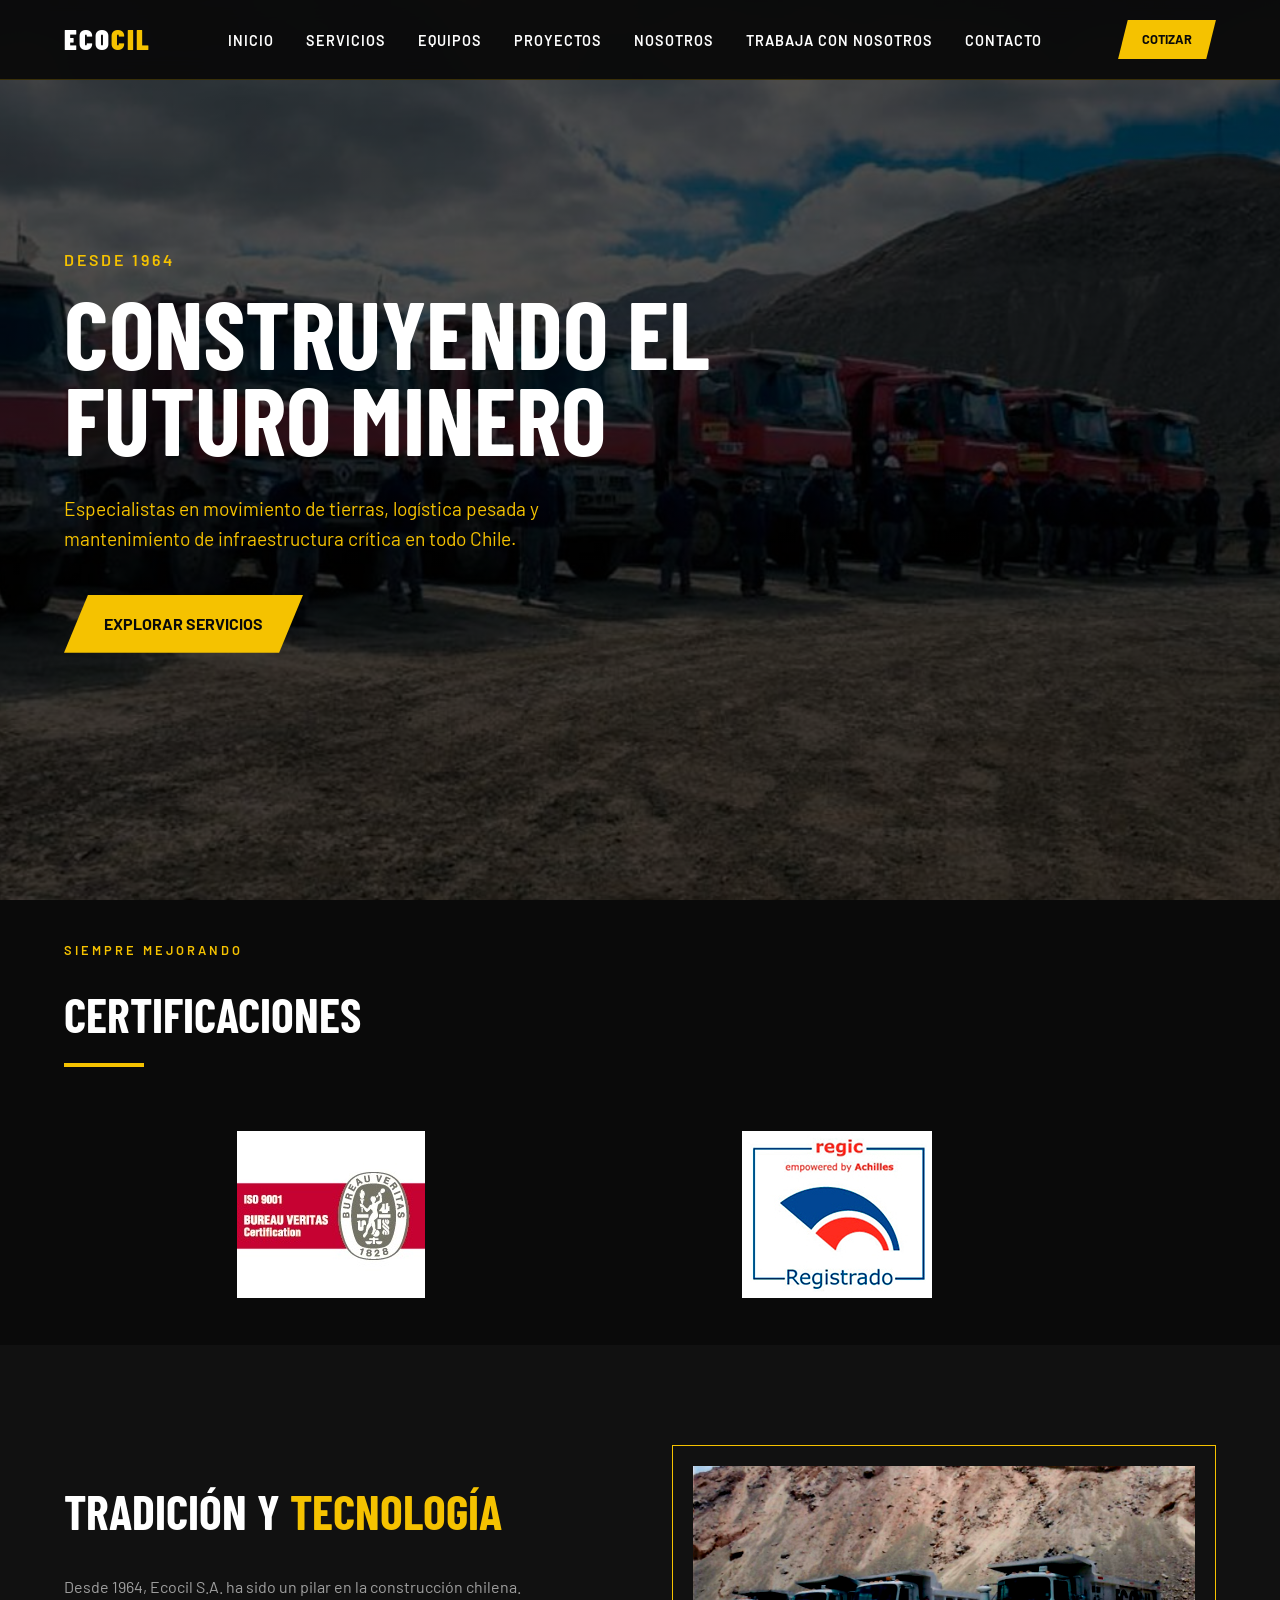
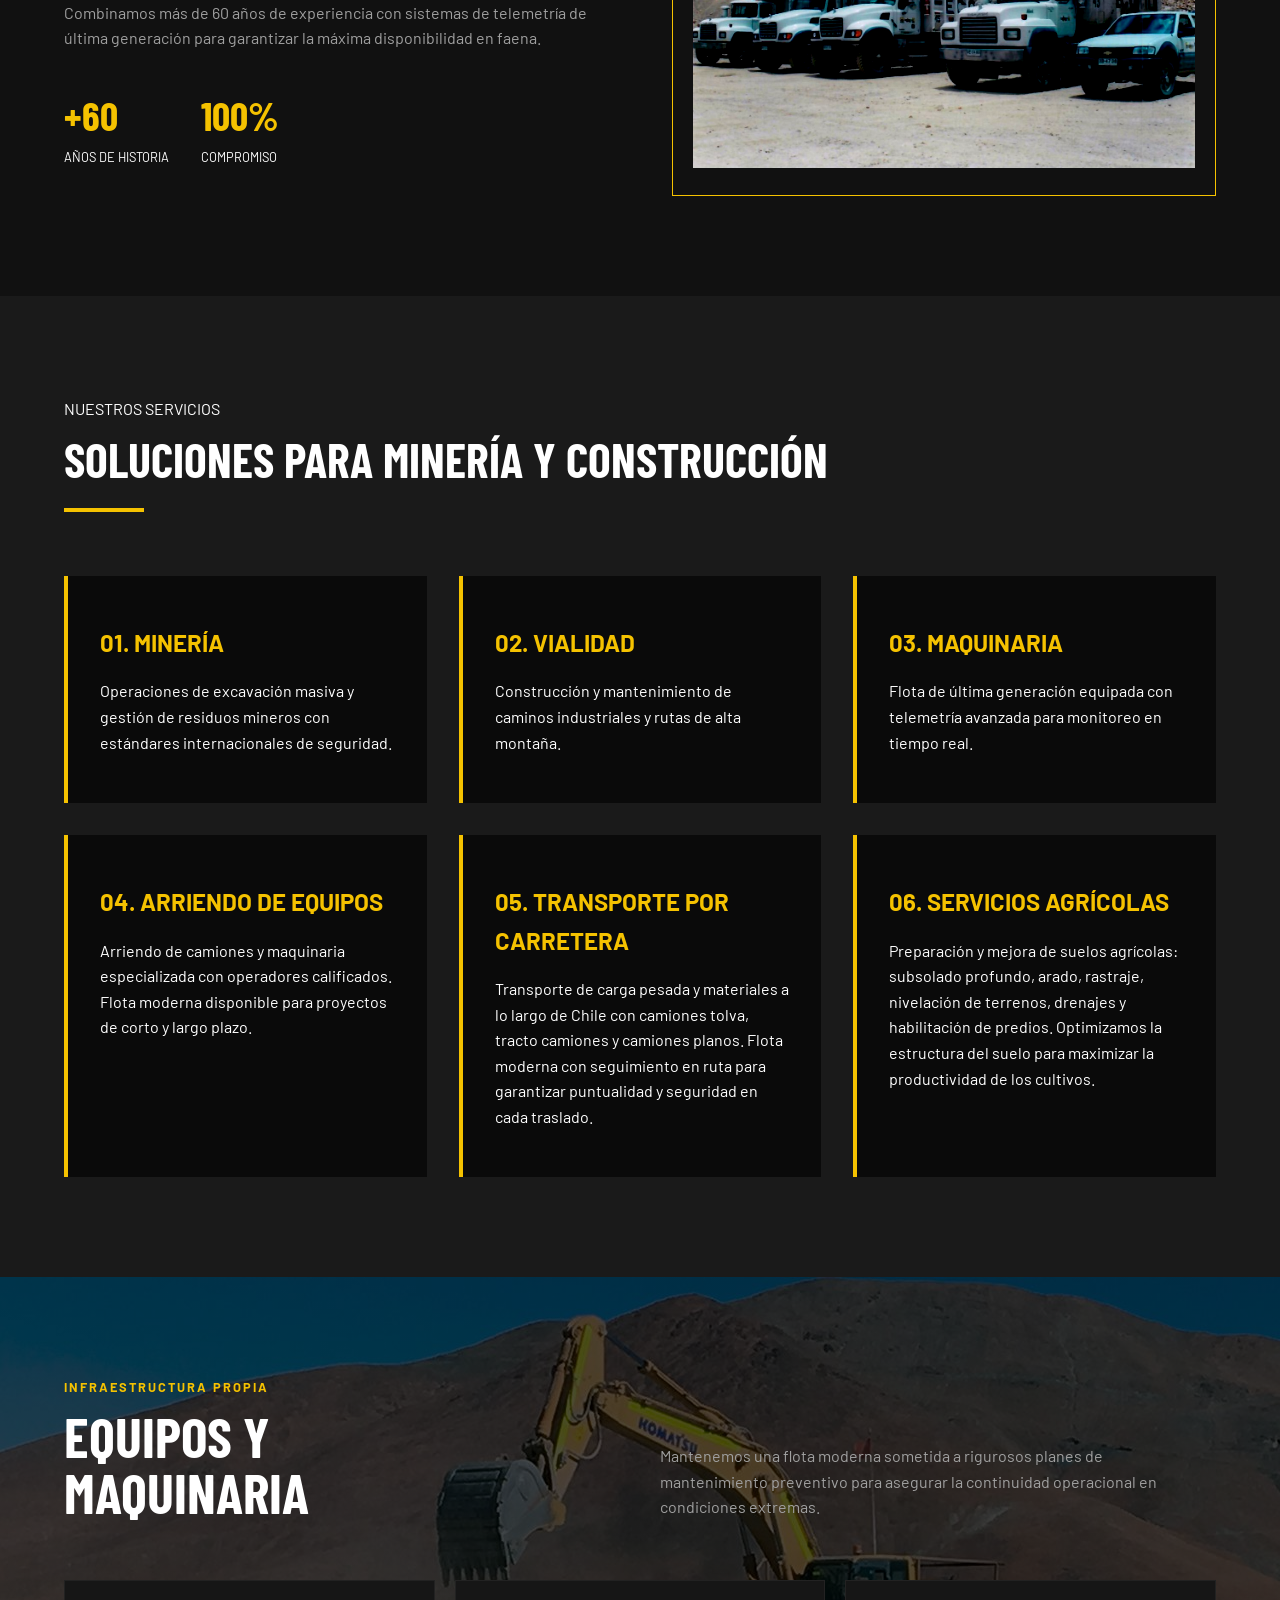
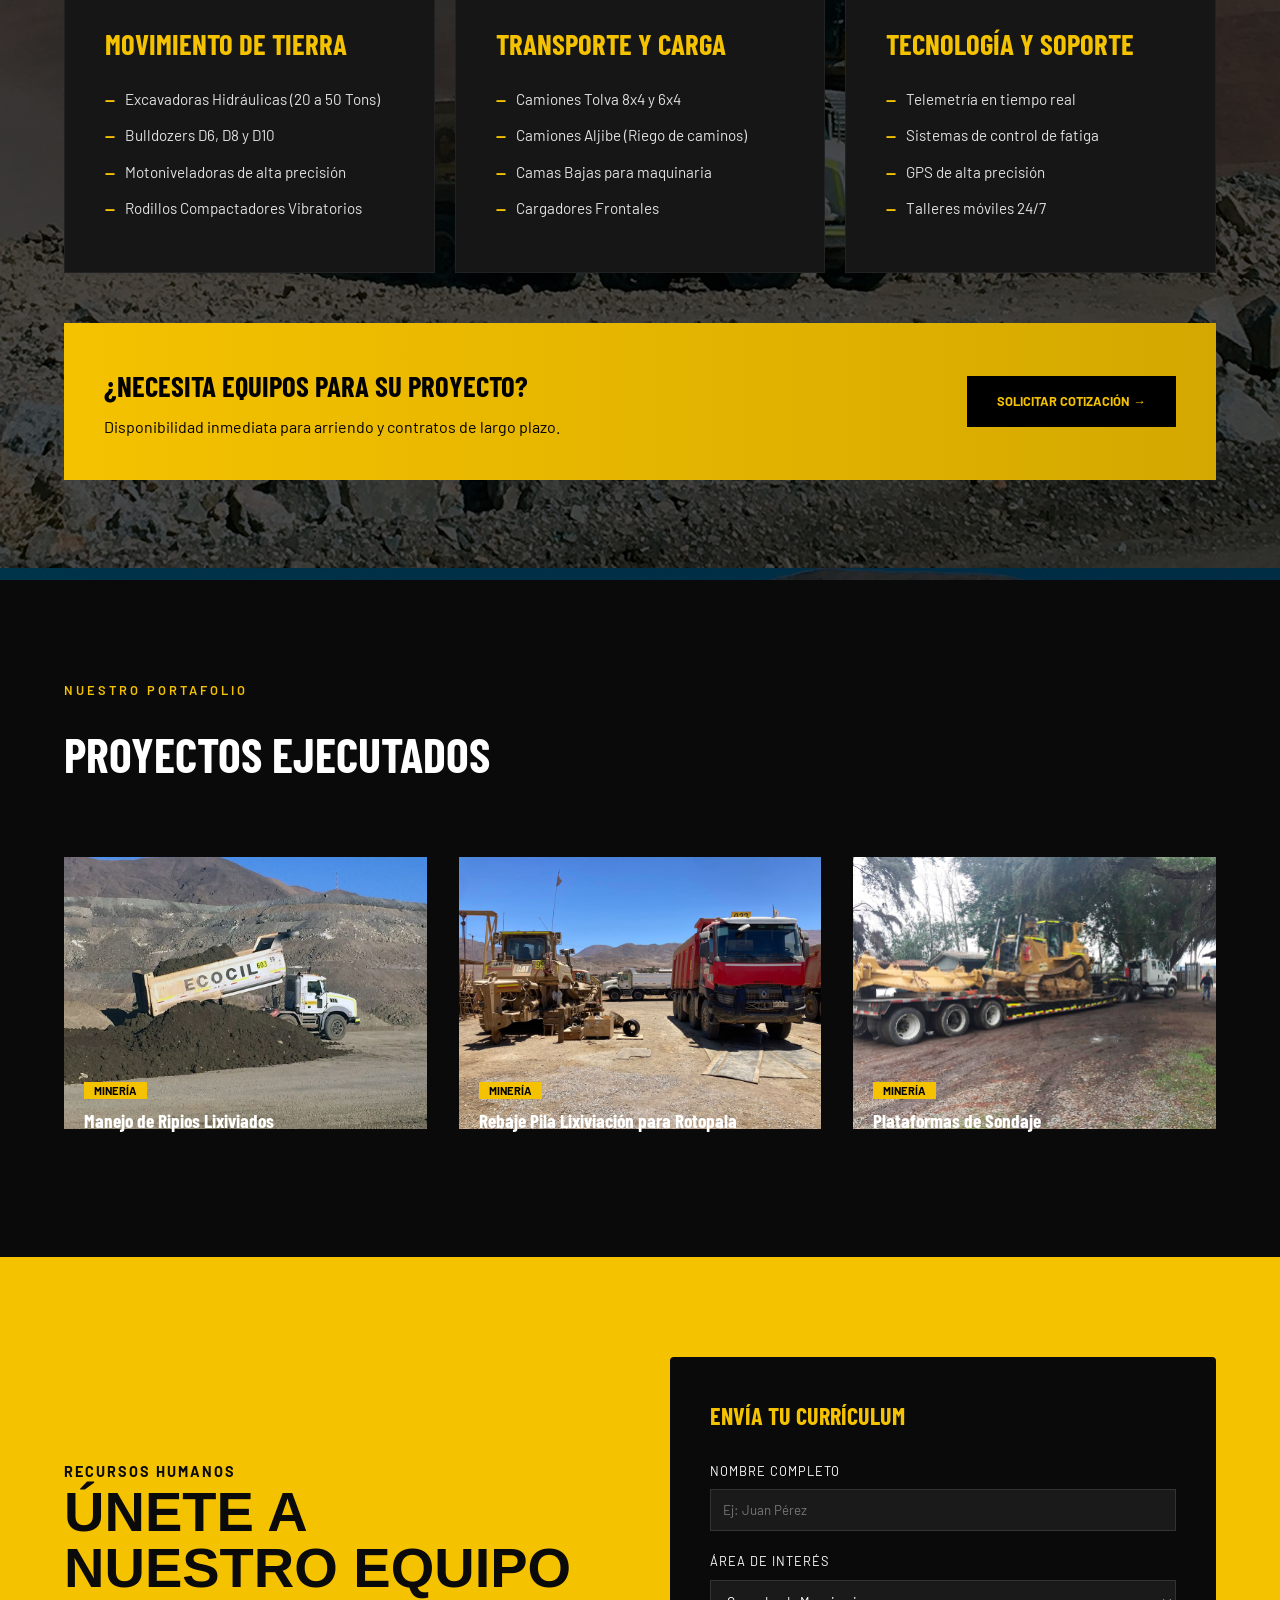
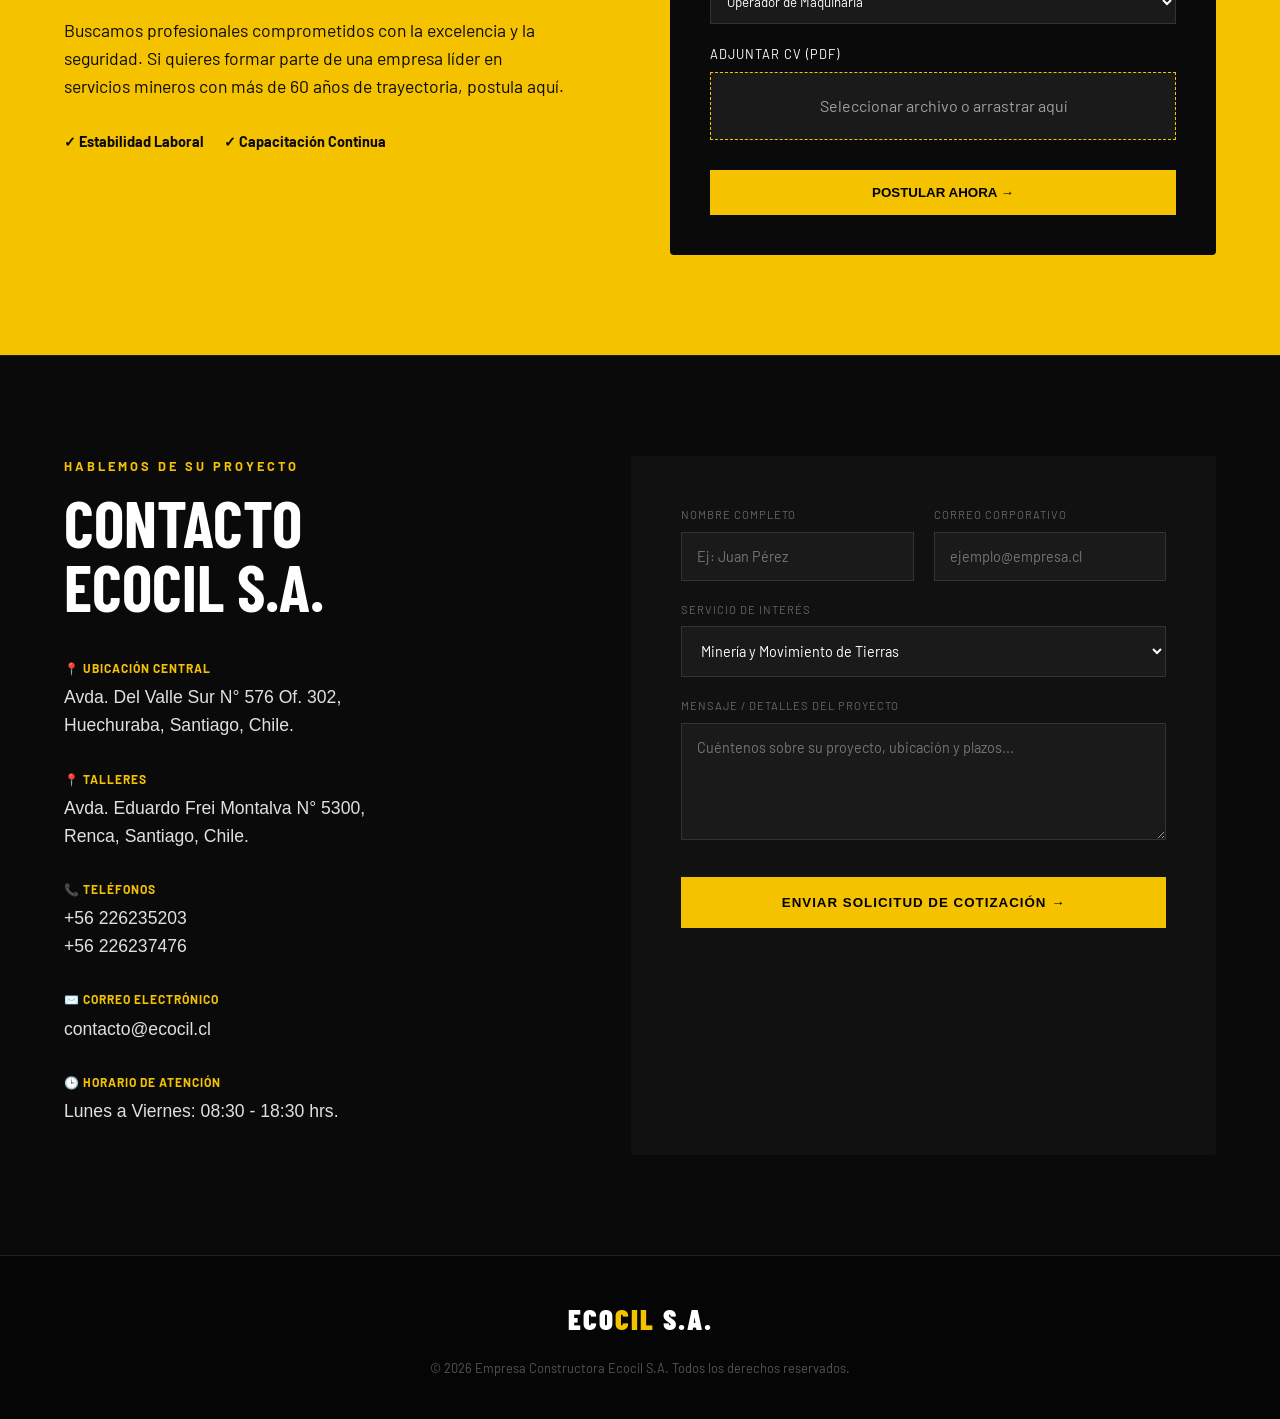
==== commit 24c31746: "Update index.html" ====
--- a/index.html
+++ b/index.html
@@ -40,7 +40,7 @@
     </section>
 
     	<!--Certificaciones-->
-    <section id="proyectos" style="padding: 100px 5%;">
+    <section id="proyectos" style="padding: 40px 5%;">
         <div class="section-header reveal">
             <span class="hero-tag" style="font-size: 0.8rem;">Siempre mejorando</span>
             <h2>Certificaciones</h2>
@@ -49,13 +49,13 @@
         <div style="padding-left: 15%;">
             <div class="services-grid">
                 <div class="reveal" >
-                    <img src="/images/bureauveritas.jpg"    brightness(0.6); transition: var(--transition);">
+                    <img src="https://c-salas.github.io/Ecocil-V3//images/bureauveritas.jpg">
                     <div style="position: absolute; bottom: 20px;">
     
                     </div>
                 </div>
                 <div class="reveal" >
-                    <img src="/images/registro.jpg"    brightness(0.6); transition: var(--transition);">                  
+                    <img src="https://c-salas.github.io/Ecocil-V3//images/registro.jpg">                  
                     </div>
 
             </div>
@@ -83,7 +83,7 @@
             </div>
         </div>
         <div class="reveal" style="border: 1px solid var(--primary); padding: 20px; position: relative;">
-            <img src="/images/nosotros_1.jpg" style="width: 100%; filter: contrast(1.2);">
+            <img src="https://c-salas.github.io/Ecocil-V3//images/nosotros_1.jpg" style="width: 100%; filter: contrast(1.2);">
         </div>
     </section>
 
@@ -191,21 +191,21 @@
 
         <div class="services-grid">
             <div class="reveal" style="position: relative; overflow: hidden; height: 300px;">
-                <img src="/images/IMG_3999.jpg" alt="Minería" >
+                <img src="https://c-salas.github.io/Ecocil-V3//images/IMG_3999.jpg" alt="Minería" >
                 <div style="position: absolute; bottom: 20px; left: 20px;">
                     <span style="background: var(--primary); color: black; padding: 2px 10px; font-size: 0.7rem; font-weight: 700;">MINERÍA</span>
                     <h4 style="margin-top: 5px; font-family: 'Barlow Condensed'; font-size: 1.2rem;">Manejo de Ripios Lixiviados</h4>
                 </div>
             </div>
             <div class="reveal" style="position: relative; overflow: hidden; height: 300px;">
-                <img src="/images/que_hacemos_2.jpg" alt="Sondaje" >
+                <img src="https://c-salas.github.io/Ecocil-V3//images/que_hacemos_2.jpg" alt="Sondaje" >
                 <div style="position: absolute; bottom: 20px; left: 20px;">
                     <span style="background: var(--primary); color: black; padding: 2px 10px; font-size: 0.7rem; font-weight: 700;">MINERÍA</span>
                     <h4 style="margin-top: 5px; font-family: 'Barlow Condensed'; font-size: 1.2rem;">Rebaje Pila Lixiviación para Rotopala</h4>
                 </div>
             </div>
 			   <div class="reveal" style="position: relative; overflow: hidden; height: 300px;">
-                <img src="/images/hacemos_1.jpg" alt="Sondaje" >
+                <img src="https://c-salas.github.io/Ecocil-V3//images/hacemos_1.jpg" alt="Sondaje" >
                 <div style="position: absolute; bottom: 20px; left: 20px;">
                     <span style="background: var(--primary); color: black; padding: 2px 10px; font-size: 0.7rem; font-weight: 700;">MINERÍA</span>
                     <h4 style="margin-top: 5px; font-family: 'Barlow Condensed'; font-size: 1.2rem;">Plataformas de Sondaje</h4>
@@ -357,4 +357,4 @@
     </script>
 
 </body>
-</html>+</html>
